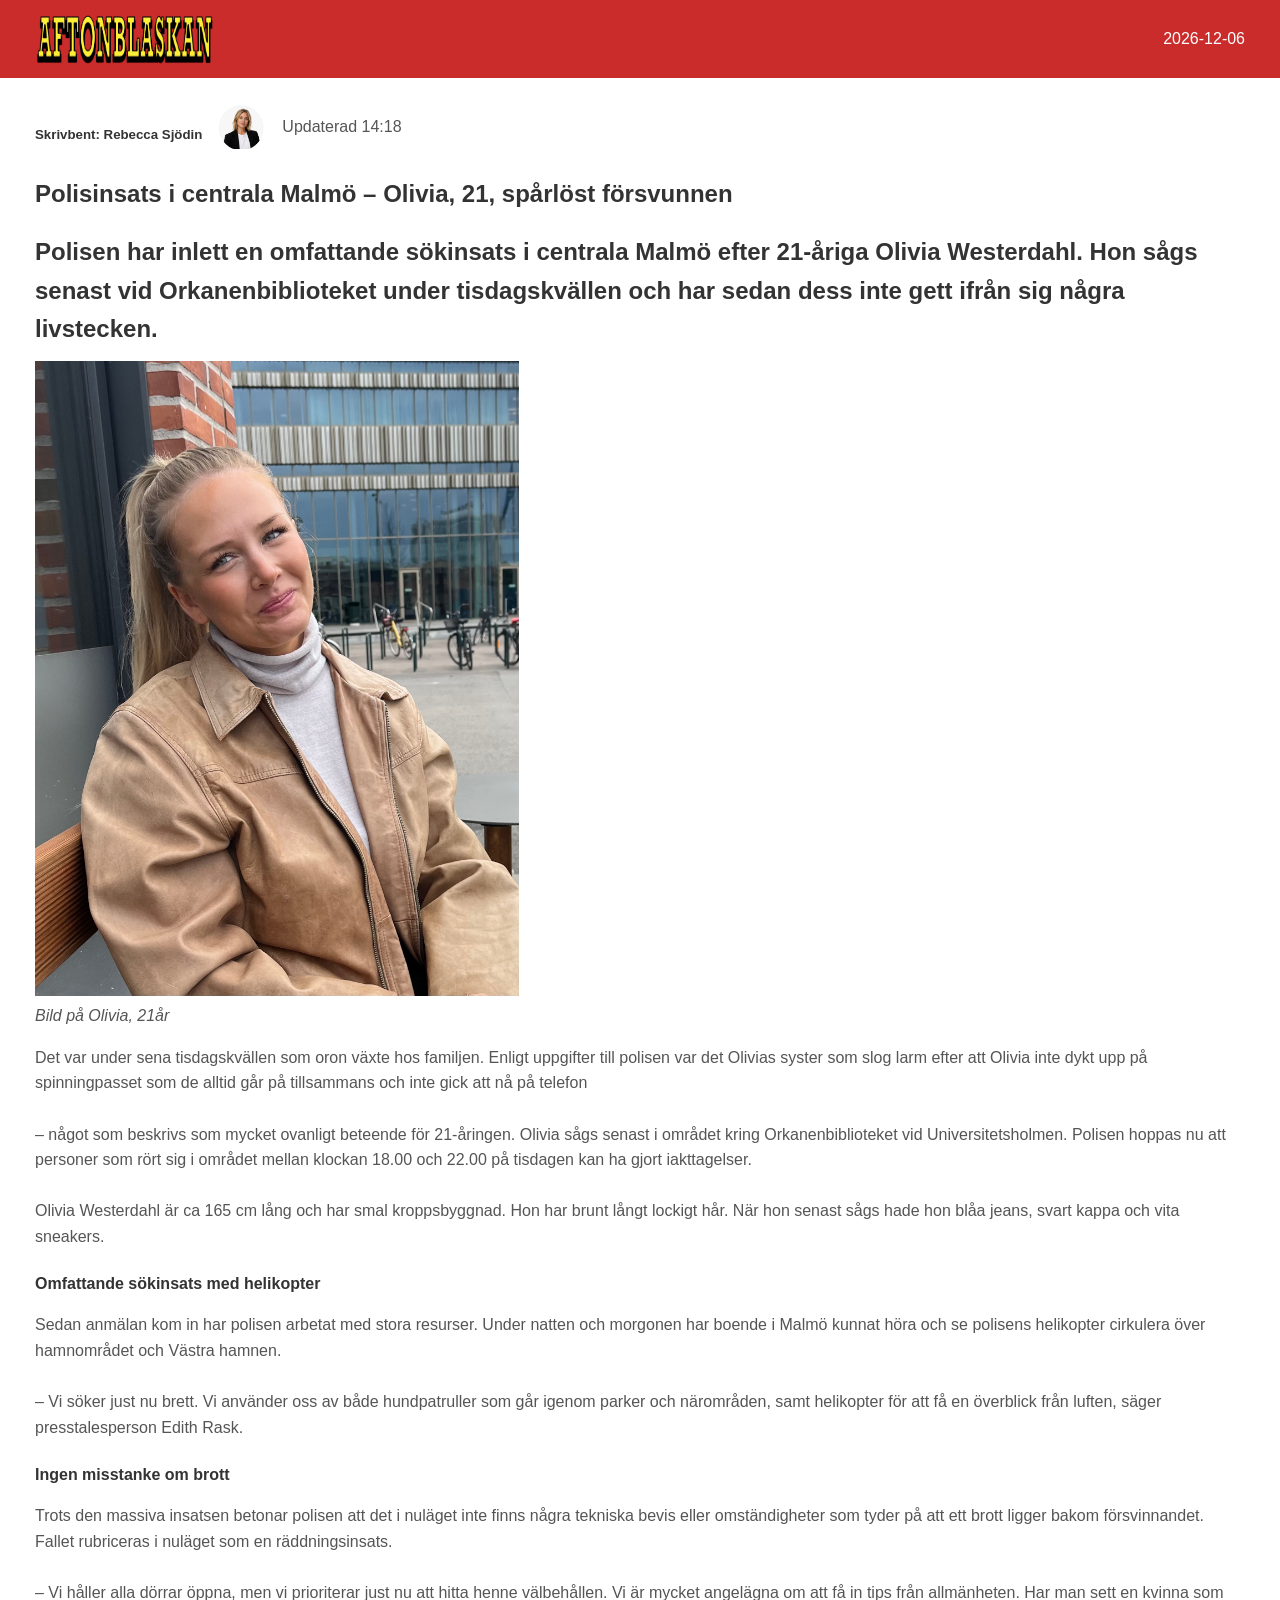
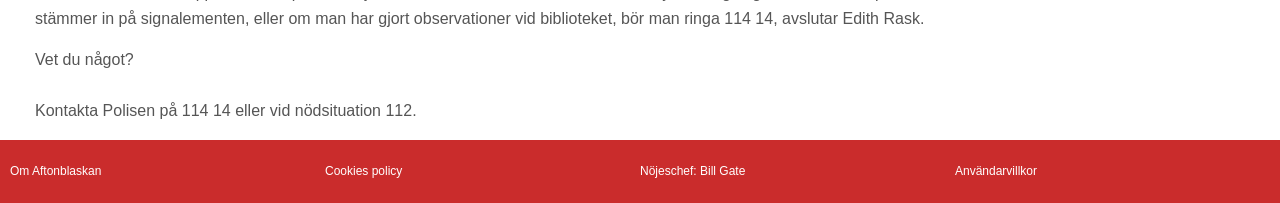
==== Artikel/index.html @ 8cd988d3 "." ====
<!DOCTYPE html>
<html lang="en">
<head>
    <meta charset="UTF-8">
    <meta name="viewport" content="width=device-width, initial-scale=1.0">
    <title>Document</title>
    <link rel="stylesheet" href="style.css">
</head>
<body>
    <article>
        <header>
            <img id="aftonblaskan"src="Till_Elias_v2.jpg" alt="">
            <p id="dateText">2026-05-22</p>
        </header>
        <div id="content">
            <div id="author">
                <h5>Skrivbent: Rebecca Sjödin</h5>
                <img id="authorPic"src="Cirkeljournalist.png">
                <p>Updaterad 14:18</p>
            </div>  
            <h1>Polisinsats i centrala Malmö – Olivia, 21, spårlöst försvunnen</h1>
            <h2>Polisen har inlett en omfattande sökinsats i centrala Malmö efter 21-åriga Olivia Westerdahl. Hon sågs senast vid Orkanenbiblioteket under tisdagskvällen och har sedan dess inte gett ifrån sig några livstecken.</h2>
            <img id="picOlivia" src="IMG_4658 2.jpg">
            <p id="picInfo">Bild på Olivia, 21år</p>
            <p>Det var under sena tisdagskvällen som oron växte hos familjen. Enligt uppgifter till polisen var det Olivias syster som slog larm efter att Olivia inte dykt upp på spinningpasset som de alltid går på tillsammans och inte gick att nå på telefon <br></br> – något som beskrivs som mycket ovanligt beteende för 21-åringen.
            Olivia sågs senast i området kring Orkanenbiblioteket vid Universitetsholmen. Polisen hoppas nu att personer som rört sig i området mellan klockan 18.00 och 22.00 på tisdagen kan ha gjort iakttagelser. <br></br>Olivia Westerdahl är ca 165 cm lång och har smal kroppsbyggnad. Hon har brunt långt lockigt hår. När hon senast sågs hade hon blåa jeans, svart kappa och vita sneakers. </p>
            <h4>Omfattande sökinsats med helikopter</h4>
            <p>Sedan anmälan kom in har polisen arbetat med stora resurser. Under natten och morgonen har boende i Malmö kunnat höra och se polisens helikopter cirkulera över hamnområdet och Västra hamnen.<br><br> – Vi söker just nu brett. Vi använder oss av både hundpatruller som går igenom parker och närområden, samt helikopter för att få en överblick från luften, säger presstalesperson Edith Rask.</p>
            <h4>Ingen misstanke om brott</h4>
            <p>Trots den massiva insatsen betonar polisen att det i nuläget inte finns några tekniska bevis eller omständigheter som tyder på att ett brott ligger bakom försvinnandet. Fallet rubriceras i nuläget som en räddningsinsats. <br></br> – Vi håller alla dörrar öppna, men vi prioriterar just nu att hitta henne välbehållen. Vi är mycket angelägna om att få in tips från allmänheten. Har man sett en kvinna som stämmer in på signalementen, eller om man har gjort observationer vid biblioteket, bör man ringa 114 14, avslutar Edith Rask.</p>
            <p>Vet du något? <br></br> Kontakta Polisen på 114 14 eller vid nödsituation 112.</p>
        </div>
        <footer>
            <p>Om Aftonblaskan</p>
            <p>Cookies policy</p>
            <p>Nöjeschef: Bill Gate</p>
            <p>Användarvillkor</p>
        </footer>
    </article>
    <script src="script.js"></script>
</body>
</html>
---- Artikel/style.css ----
:root {
    --heading-font: 'Arial', serif;
    --body-font: 'Arial', sans-serif;
    --heading-color: #333333;
    --body-color: #555555;
}
body {
    margin: 0;
}
  
h1, h2, h3, h4, h5, h6 {
    font-family: var(--heading-font);
    color: var(--heading-color);
    margin-bottom: 0.5em;
}
article {
    font-family: var(--body-font);
    color: var(--body-color);
    line-height: 1.6;
    margin: 0;
}
#content {
    padding: 0 35px;
}

header {
    color: white;
    background-color: #ca2c2c;
    display: flex;
    padding: 10px 35px;
    justify-content: space-between;

}
#aftonblaskan {
    width: 180px;
}

#author {
    display: flex;
    align-items: center;
    padding-top: 20px;
    gap: 10px;
}
#authorPic {
    width: 60px;
}
#picOlivia {
    width: 40%;
}
#picInfo {
    margin:0;
    font-style: italic;
    
}
footer {
    padding: 10px;
    background-color: #ca2c2c;
    display: grid;
    justify-content: center;
    grid-template-columns: repeat(auto-fit, minmax(100px, 1fr)); /* Dynamiska kolumner */
}
footer p {
    color: white;
    font-size: 12px;
}
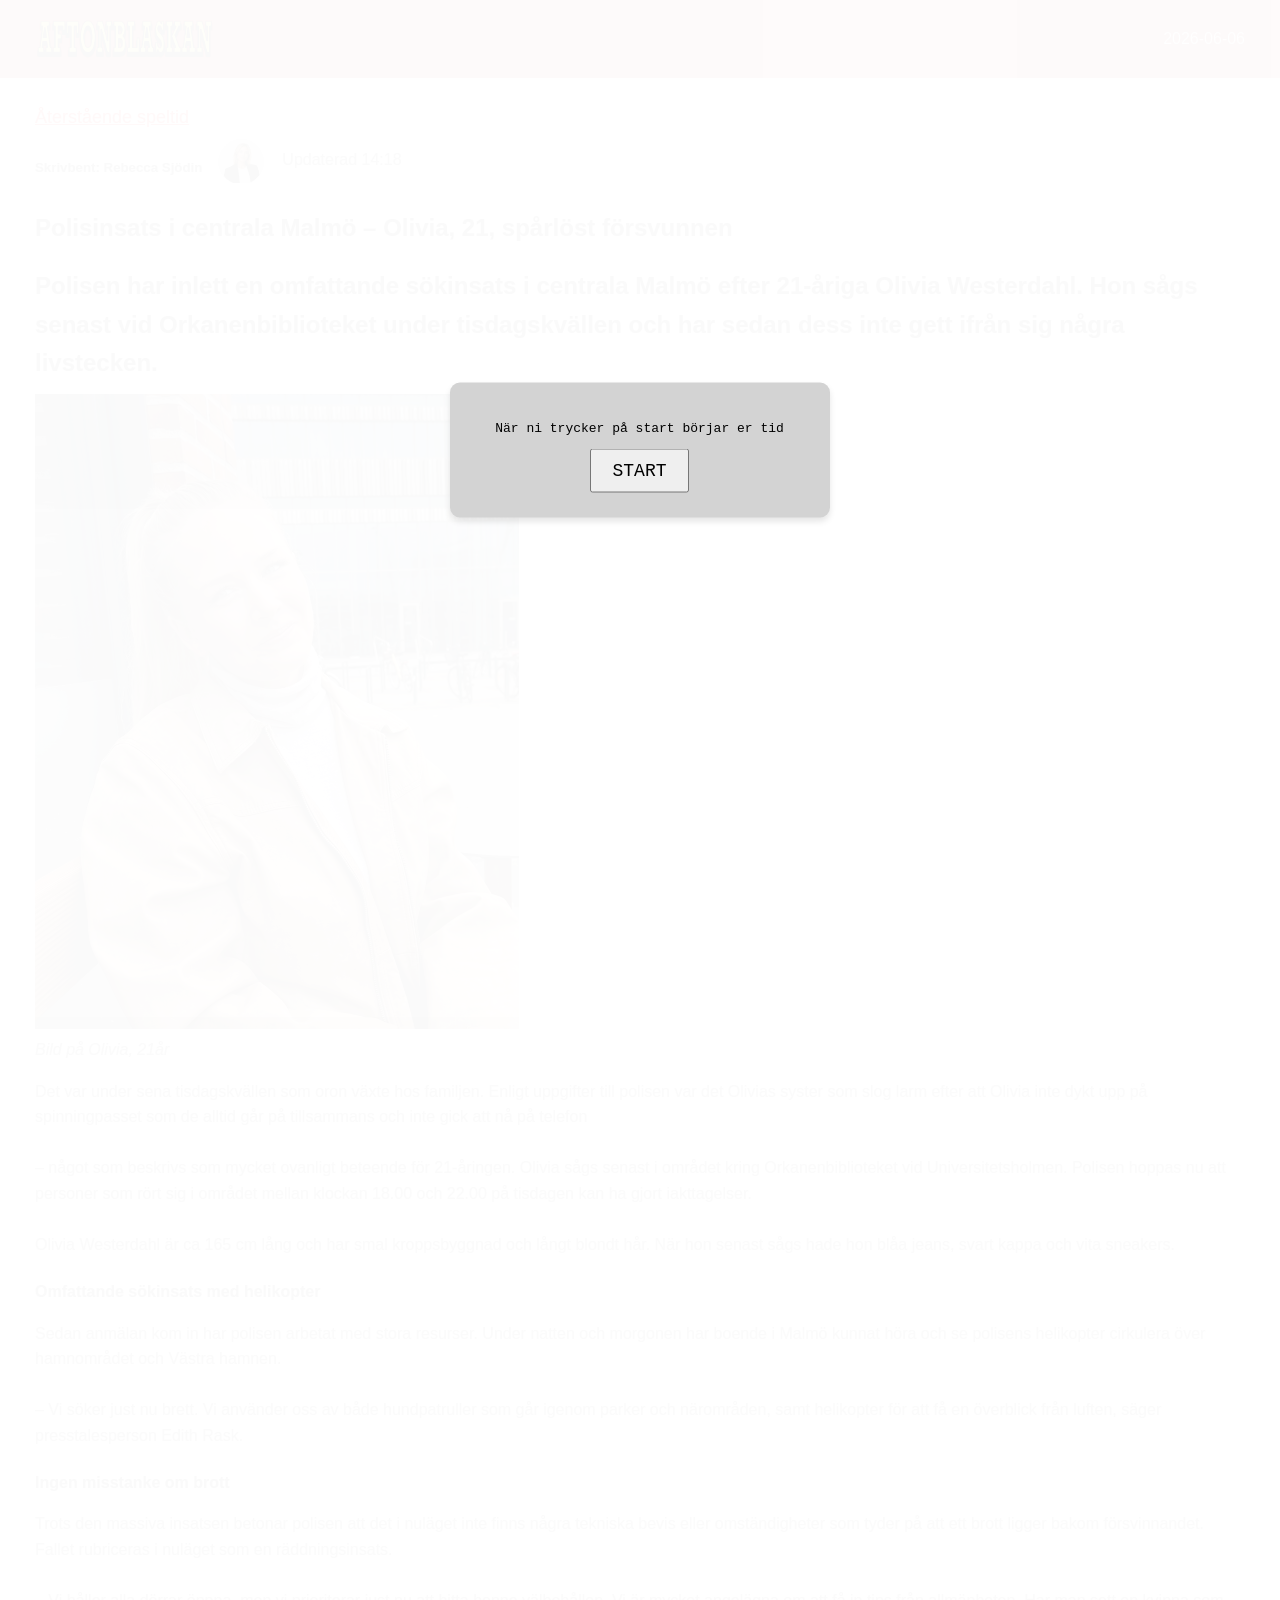
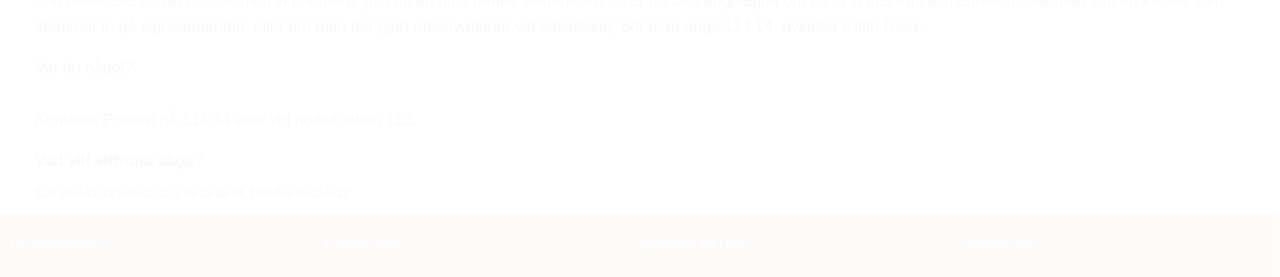
==== commit 9563ce41: "." ====
--- a/Artikel/index.html
+++ b/Artikel/index.html
@@ -3,16 +3,18 @@
 <head>
     <meta charset="UTF-8">
     <meta name="viewport" content="width=device-width, initial-scale=1.0">
-    <title>Document</title>
+    <meta name="format-detection" content="telephone=no">
+    <title>Artikel</title>
     <link rel="stylesheet" href="style.css">
 </head>
 <body>
     <article>
         <header>
             <img id="aftonblaskan"src="Till_Elias_v2.jpg" alt="">
-            <p id="dateText">2026-05-22</p>
+            <p>2026-06-06</p>
         </header>
         <div id="content">
+            <a href="https://railway-timer-production.up.railway.app/" target="_blank">Återstående speltid</a>
             <div id="author">
                 <h5>Skrivbent: Rebecca Sjödin</h5>
                 <img id="authorPic"src="Cirkeljournalist.png">
@@ -23,12 +25,15 @@
             <img id="picOlivia" src="IMG_4658 2.jpg">
             <p id="picInfo">Bild på Olivia, 21år</p>
             <p>Det var under sena tisdagskvällen som oron växte hos familjen. Enligt uppgifter till polisen var det Olivias syster som slog larm efter att Olivia inte dykt upp på spinningpasset som de alltid går på tillsammans och inte gick att nå på telefon <br></br> – något som beskrivs som mycket ovanligt beteende för 21-åringen.
-            Olivia sågs senast i området kring Orkanenbiblioteket vid Universitetsholmen. Polisen hoppas nu att personer som rört sig i området mellan klockan 18.00 och 22.00 på tisdagen kan ha gjort iakttagelser. <br></br>Olivia Westerdahl är ca 165 cm lång och har smal kroppsbyggnad. Hon har brunt långt lockigt hår. När hon senast sågs hade hon blåa jeans, svart kappa och vita sneakers. </p>
+            Olivia sågs senast i området kring Orkanenbiblioteket vid Universitetsholmen. Polisen hoppas nu att personer som rört sig i området mellan klockan 18.00 och 22.00 på tisdagen kan ha gjort iakttagelser. <br></br>Olivia Westerdahl är ca 165 cm lång och har smal kroppsbyggnad och långt blondt hår. När hon senast sågs hade hon blåa jeans, svart kappa och vita sneakers. </p>
             <h4>Omfattande sökinsats med helikopter</h4>
             <p>Sedan anmälan kom in har polisen arbetat med stora resurser. Under natten och morgonen har boende i Malmö kunnat höra och se polisens helikopter cirkulera över hamnområdet och Västra hamnen.<br><br> – Vi söker just nu brett. Vi använder oss av både hundpatruller som går igenom parker och närområden, samt helikopter för att få en överblick från luften, säger presstalesperson Edith Rask.</p>
             <h4>Ingen misstanke om brott</h4>
             <p>Trots den massiva insatsen betonar polisen att det i nuläget inte finns några tekniska bevis eller omständigheter som tyder på att ett brott ligger bakom försvinnandet. Fallet rubriceras i nuläget som en räddningsinsats. <br></br> – Vi håller alla dörrar öppna, men vi prioriterar just nu att hitta henne välbehållen. Vi är mycket angelägna om att få in tips från allmänheten. Har man sett en kvinna som stämmer in på signalementen, eller om man har gjort observationer vid biblioteket, bör man ringa 114 14, avslutar Edith Rask.</p>
             <p>Vet du något? <br></br> Kontakta Polisen på 114 14 eller vid nödsituation 112.</p>
+            <p class="goToV">Vad vill siffrona säga?</p>
+            <p class="goTo">7-27 20-9-12-12 8-25-12-12-1 19-11-29-14, 19-3-8-5-14-11-5-12</p>
+
         </div>
         <footer>
             <p>Om Aftonblaskan</p>
@@ -37,6 +42,12 @@
             <p>Användarvillkor</p>
         </footer>
     </article>
+    <span>
+        <p>När ni trycker på start börjar er tid</p>
+        <button>START</button>
+
+
+    </span>
     <script src="script.js"></script>
 </body>
 </html>
--- a/Artikel/style.css
+++ b/Artikel/style.css
@@ -18,6 +18,7 @@
     color: var(--body-color);
     line-height: 1.6;
     margin: 0;
+    opacity:0.02;
 }
 #content {
     padding: 0 35px;
@@ -29,6 +30,8 @@
     display: flex;
     padding: 10px 35px;
     justify-content: space-between;
+    align-items: center;
+    margin-bottom: 25px;
 
 }
 #aftonblaskan {
@@ -38,7 +41,6 @@
 #author {
     display: flex;
     align-items: center;
-    padding-top: 20px;
     gap: 10px;
 }
 #authorPic {
@@ -62,4 +64,46 @@
 footer p {
     color: white;
     font-size: 12px;
-}+}
+span {
+    font-family: monospace;
+    position: fixed;
+    top:50%;
+    left: 50%;
+    transform: translate(-50%, -50%); /* Justera för att centrera exakt */
+    background-color: lightgrey;
+    padding: 25px;
+    text-align: left;
+    width: 330px;
+    box-shadow: 0 4px 6px rgba(0, 0, 0, 0.1); /* Valfri skugga */
+    border-radius: 10px; /* Valfri rundning av hörn */
+    text-align: center;
+
+
+}
+span h2 {
+    margin: 0;
+}
+span button {
+    padding: 10px 20px;
+    font-size: 18px;
+    font-family: monospace;
+
+}
+.importantMess {
+    color: red;
+}
+a {
+    color: red;
+    font-size: 18px;
+}
+.goToV {
+    margin-bottom: 0px;
+    font-size: 16px;
+    font-weight: bold;
+}
+.goTo {
+    font-weight: bold;
+    font-size: 11px;
+}
+
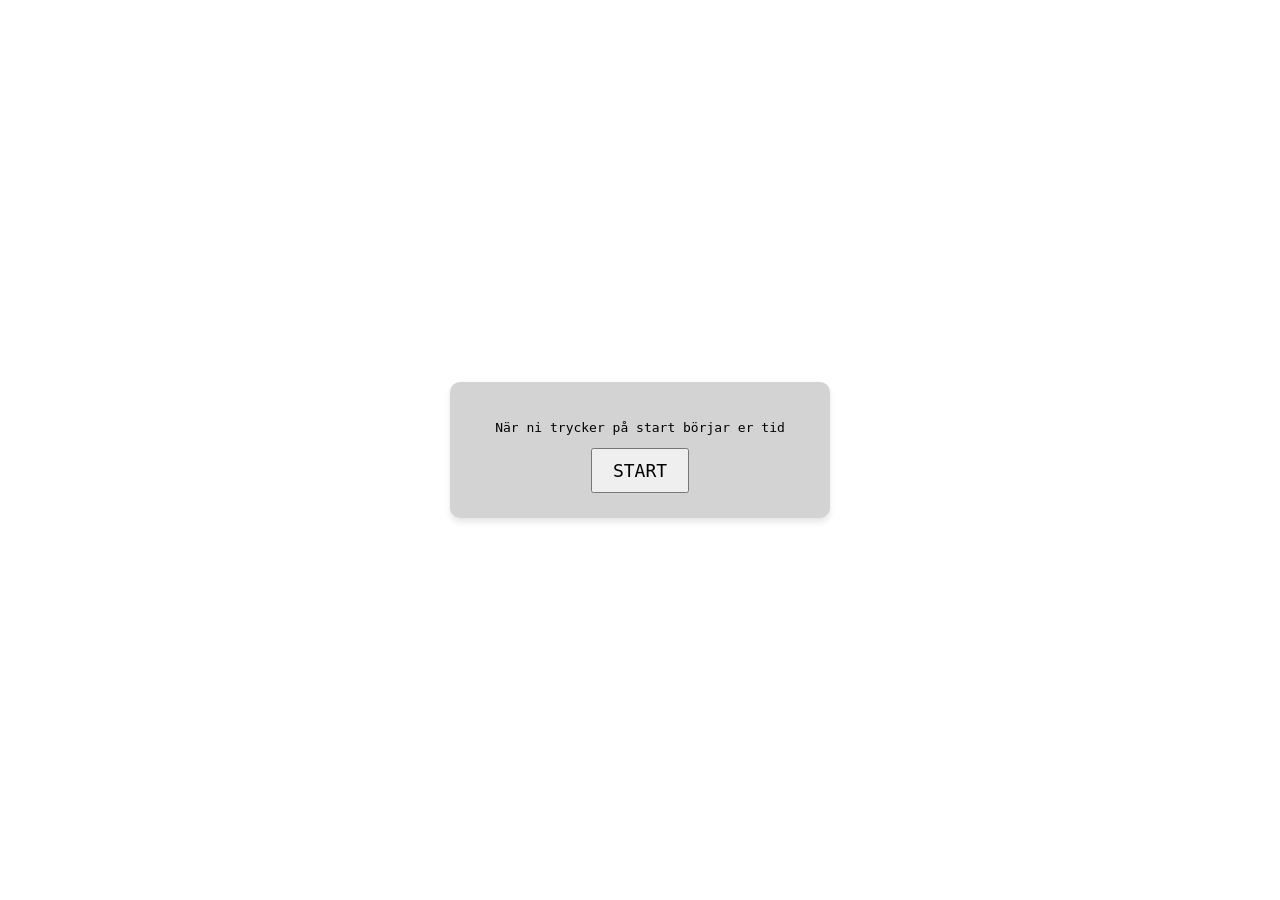
==== commit d795da46: "ny artikel och knapp för sig" ====
--- a/Artikel/index.html
+++ b/Artikel/index.html
@@ -8,40 +8,6 @@
     <link rel="stylesheet" href="style.css">
 </head>
 <body>
-    <article>
-        <header>
-            <img id="aftonblaskan"src="Till_Elias_v2.jpg" alt="">
-            <p>2026-06-06</p>
-        </header>
-        <div id="content">
-            <a href="https://railway-timer-production.up.railway.app/" target="_blank">Återstående speltid</a>
-            <div id="author">
-                <h5>Skrivbent: Rebecca Sjödin</h5>
-                <img id="authorPic"src="Cirkeljournalist.png">
-                <p>Updaterad 14:18</p>
-            </div>  
-            <h1>Polisinsats i centrala Malmö – Olivia, 21, spårlöst försvunnen</h1>
-            <h2>Polisen har inlett en omfattande sökinsats i centrala Malmö efter 21-åriga Olivia Westerdahl. Hon sågs senast vid Orkanenbiblioteket under tisdagskvällen och har sedan dess inte gett ifrån sig några livstecken.</h2>
-            <img id="picOlivia" src="IMG_4658 2.jpg">
-            <p id="picInfo">Bild på Olivia, 21år</p>
-            <p>Det var under sena tisdagskvällen som oron växte hos familjen. Enligt uppgifter till polisen var det Olivias syster som slog larm efter att Olivia inte dykt upp på spinningpasset som de alltid går på tillsammans och inte gick att nå på telefon <br></br> – något som beskrivs som mycket ovanligt beteende för 21-åringen.
-            Olivia sågs senast i området kring Orkanenbiblioteket vid Universitetsholmen. Polisen hoppas nu att personer som rört sig i området mellan klockan 18.00 och 22.00 på tisdagen kan ha gjort iakttagelser. <br></br>Olivia Westerdahl är ca 165 cm lång och har smal kroppsbyggnad och långt blondt hår. När hon senast sågs hade hon blåa jeans, svart kappa och vita sneakers. </p>
-            <h4>Omfattande sökinsats med helikopter</h4>
-            <p>Sedan anmälan kom in har polisen arbetat med stora resurser. Under natten och morgonen har boende i Malmö kunnat höra och se polisens helikopter cirkulera över hamnområdet och Västra hamnen.<br><br> – Vi söker just nu brett. Vi använder oss av både hundpatruller som går igenom parker och närområden, samt helikopter för att få en överblick från luften, säger presstalesperson Edith Rask.</p>
-            <h4>Ingen misstanke om brott</h4>
-            <p>Trots den massiva insatsen betonar polisen att det i nuläget inte finns några tekniska bevis eller omständigheter som tyder på att ett brott ligger bakom försvinnandet. Fallet rubriceras i nuläget som en räddningsinsats. <br></br> – Vi håller alla dörrar öppna, men vi prioriterar just nu att hitta henne välbehållen. Vi är mycket angelägna om att få in tips från allmänheten. Har man sett en kvinna som stämmer in på signalementen, eller om man har gjort observationer vid biblioteket, bör man ringa 114 14, avslutar Edith Rask.</p>
-            <p>Vet du något? <br></br> Kontakta Polisen på 114 14 eller vid nödsituation 112.</p>
-            <p class="goToV">Vad vill siffrona säga?</p>
-            <p class="goTo">7-27 20-9-12-12 8-25-12-12-1 19-11-29-14, 19-3-8-5-14-11-5-12</p>
-
-        </div>
-        <footer>
-            <p>Om Aftonblaskan</p>
-            <p>Cookies policy</p>
-            <p>Nöjeschef: Bill Gate</p>
-            <p>Användarvillkor</p>
-        </footer>
-    </article>
     <span>
         <p>När ni trycker på start börjar er tid</p>
         <button>START</button>
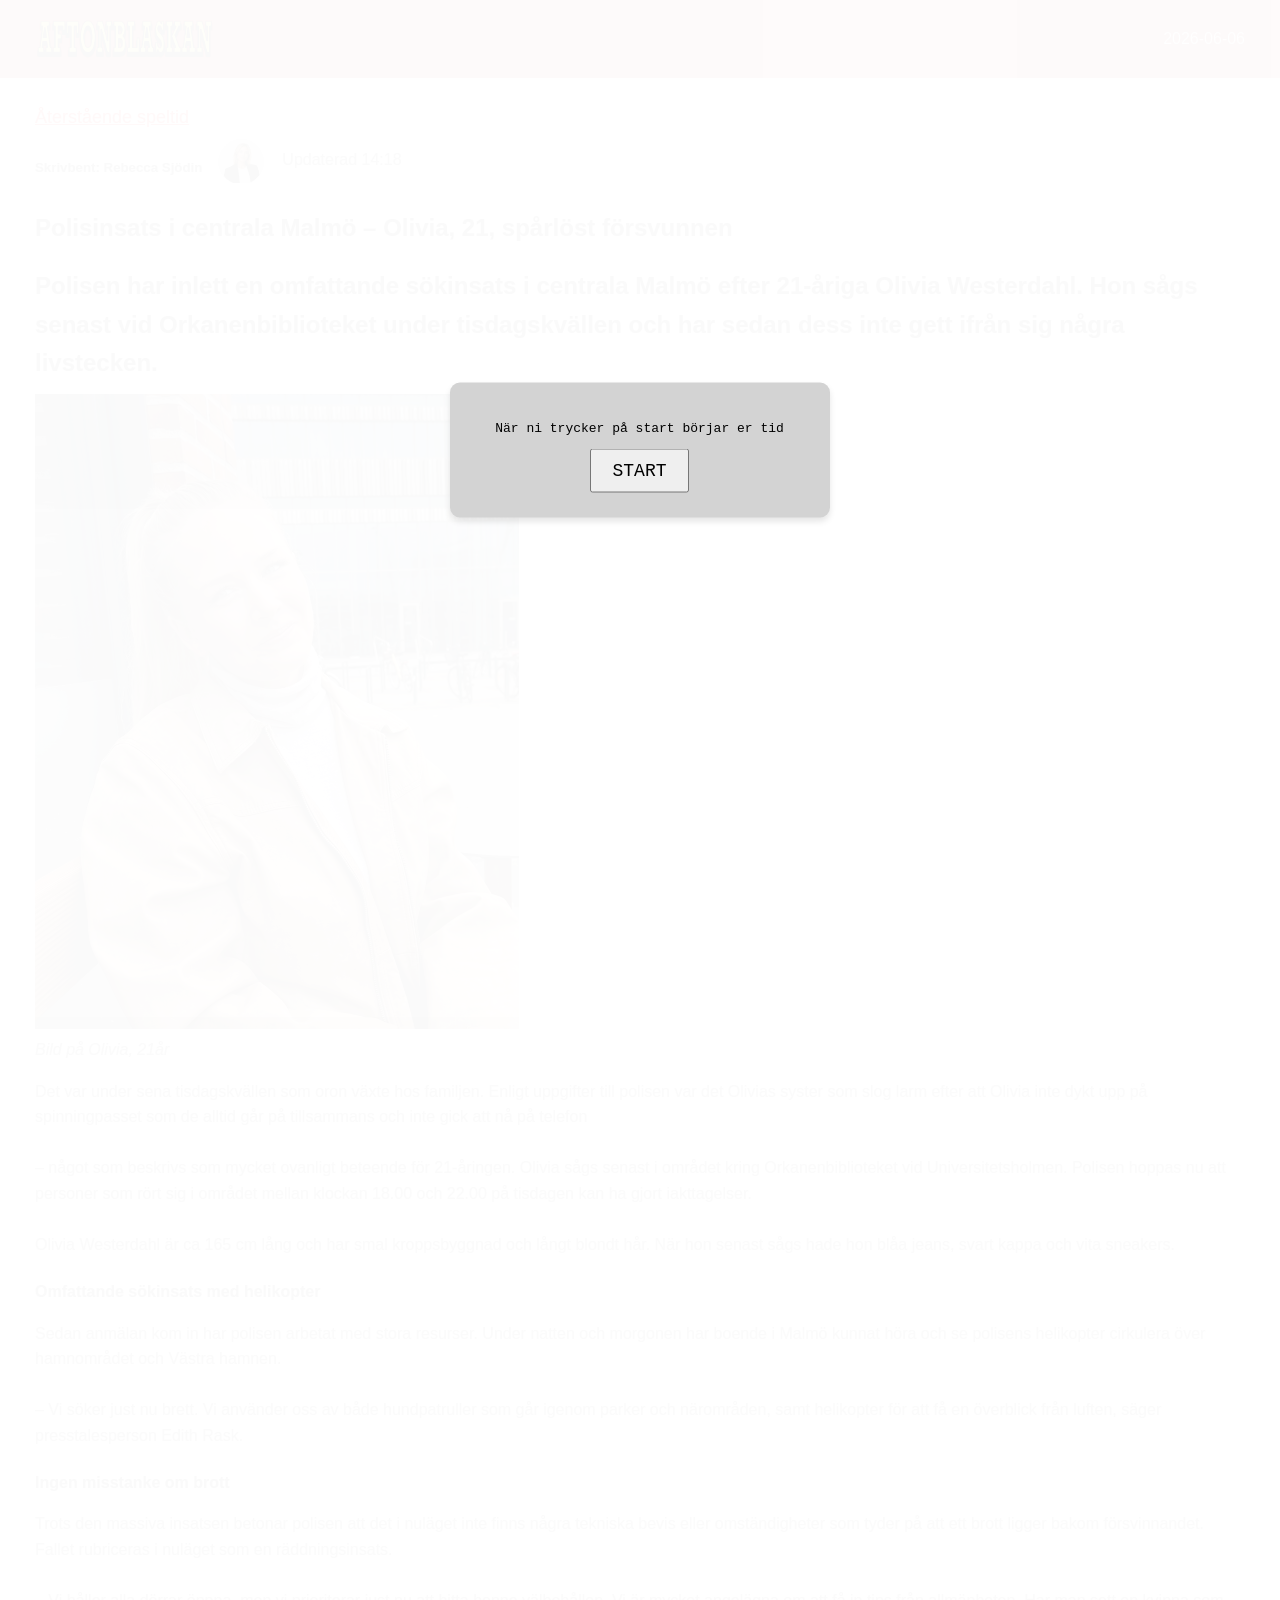
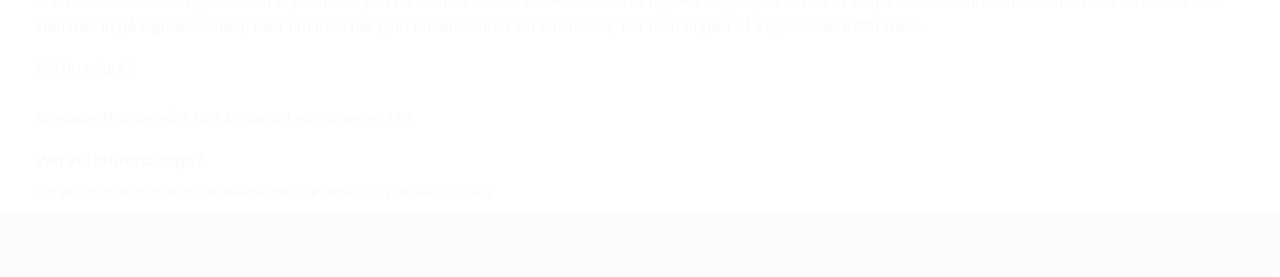
==== commit e8d304c9: "." ====
--- a/Artikel/index.html
+++ b/Artikel/index.html
@@ -8,6 +8,40 @@
     <link rel="stylesheet" href="style.css">
 </head>
 <body>
+    <article>
+        <header>
+            <img id="aftonblaskan"src="Till_Elias_v2.jpg" alt="">
+            <p>2026-06-06</p>
+        </header>
+        <div id="content">
+            <a href="https://railway-timer-production.up.railway.app/" target="_blank">Återstående speltid</a>
+            <div id="author">
+                <h5>Skrivbent: Rebecca Sjödin</h5>
+                <img id="authorPic"src="Cirkeljournalist.png">
+                <p>Updaterad 14:18</p>
+            </div>  
+            <h1>Polisinsats i centrala Malmö – Olivia, 21, spårlöst försvunnen</h1>
+            <h2>Polisen har inlett en omfattande sökinsats i centrala Malmö efter 21-åriga Olivia Westerdahl. Hon sågs senast vid Orkanenbiblioteket under tisdagskvällen och har sedan dess inte gett ifrån sig några livstecken.</h2>
+            <img id="picOlivia" src="IMG_4658 2.jpg">
+            <p id="picInfo">Bild på Olivia, 21år</p>
+            <p>Det var under sena tisdagskvällen som oron växte hos familjen. Enligt uppgifter till polisen var det Olivias syster som slog larm efter att Olivia inte dykt upp på spinningpasset som de alltid går på tillsammans och inte gick att nå på telefon <br></br> – något som beskrivs som mycket ovanligt beteende för 21-åringen.
+            Olivia sågs senast i området kring Orkanenbiblioteket vid Universitetsholmen. Polisen hoppas nu att personer som rört sig i området mellan klockan 18.00 och 22.00 på tisdagen kan ha gjort iakttagelser. <br></br>Olivia Westerdahl är ca 165 cm lång och har smal kroppsbyggnad och långt blondt hår. När hon senast sågs hade hon blåa jeans, svart kappa och vita sneakers. </p>
+            <h4>Omfattande sökinsats med helikopter</h4>
+            <p>Sedan anmälan kom in har polisen arbetat med stora resurser. Under natten och morgonen har boende i Malmö kunnat höra och se polisens helikopter cirkulera över hamnområdet och Västra hamnen.<br><br> – Vi söker just nu brett. Vi använder oss av både hundpatruller som går igenom parker och närområden, samt helikopter för att få en överblick från luften, säger presstalesperson Edith Rask.</p>
+            <h4>Ingen misstanke om brott</h4>
+            <p>Trots den massiva insatsen betonar polisen att det i nuläget inte finns några tekniska bevis eller omständigheter som tyder på att ett brott ligger bakom försvinnandet. Fallet rubriceras i nuläget som en räddningsinsats. <br></br> – Vi håller alla dörrar öppna, men vi prioriterar just nu att hitta henne välbehållen. Vi är mycket angelägna om att få in tips från allmänheten. Har man sett en kvinna som stämmer in på signalementen, eller om man har gjort observationer vid biblioteket, bör man ringa 114 14, avslutar Edith Rask.</p>
+            <p>Vet du något? <br></br> Kontakta Polisen på 114 14 eller vid nödsituation 112.</p>
+            <p class="goToV">Vad vill siffrona säga?</p>
+            <p class="goTo">7-27 20-9-12-12 19-11-21-14-12-9-20-20-5-18-1-20-21-18 - 8-25-12-12-1 19-3-8-5-14-11-5-12</p>
+
+        </div>
+        <footer>
+            <p>Om Aftonblaskan</p>
+            <p>Cookies policy</p>
+            <p>Nöjeschef: Bill Gate</p>
+            <p>Användarvillkor</p>
+        </footer>
+    </article>
     <span>
         <p>När ni trycker på start börjar er tid</p>
         <button>START</button>
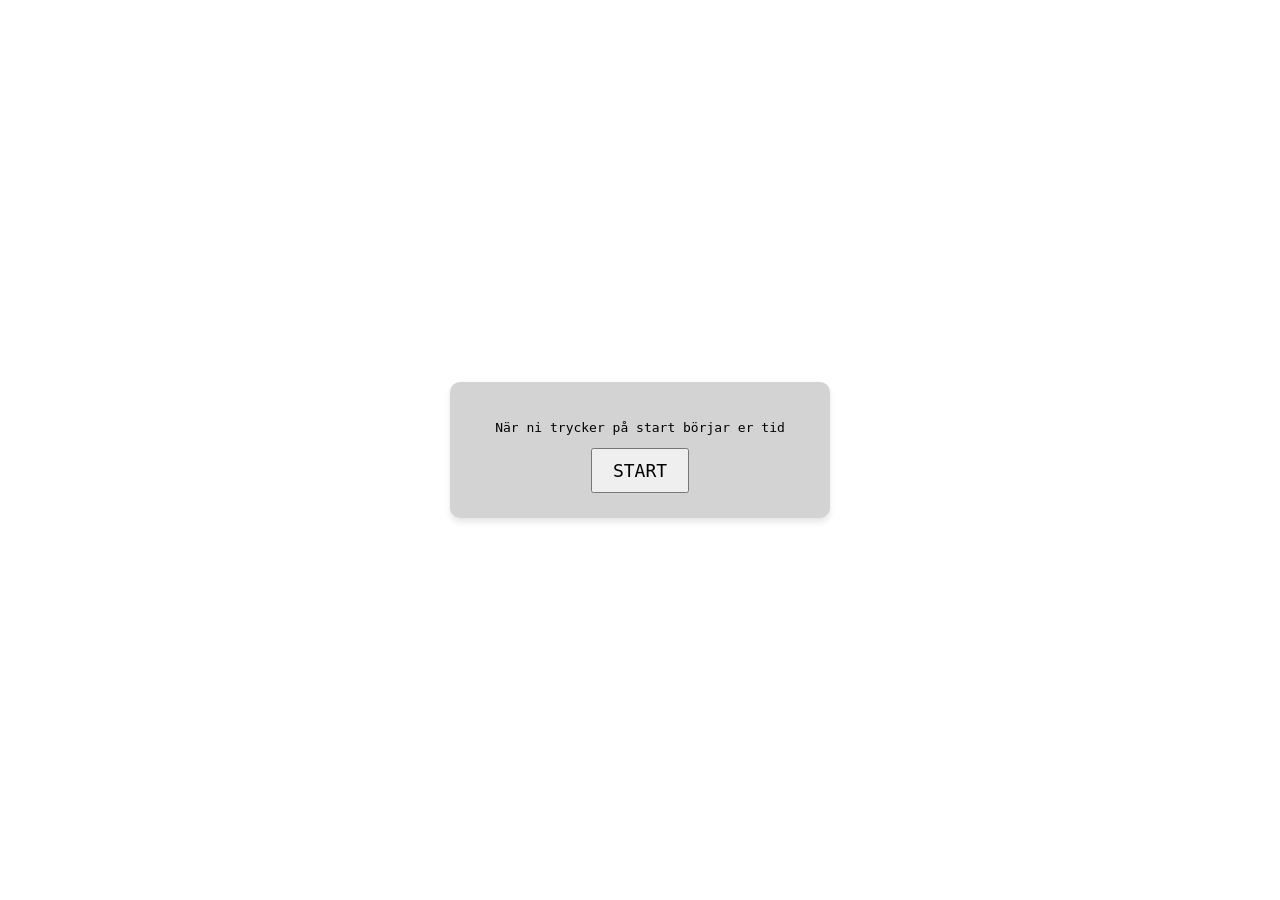
==== commit 14daca7b: "Merge branch 'main' of https://github.com/SnydenHjelm2/Crossmedia-Projekt" ====
--- a/Artikel/index.html
+++ b/Artikel/index.html
@@ -8,40 +8,6 @@
     <link rel="stylesheet" href="style.css">
 </head>
 <body>
-    <article>
-        <header>
-            <img id="aftonblaskan"src="Till_Elias_v2.jpg" alt="">
-            <p>2026-06-06</p>
-        </header>
-        <div id="content">
-            <a href="https://railway-timer-production.up.railway.app/" target="_blank">Återstående speltid</a>
-            <div id="author">
-                <h5>Skrivbent: Rebecca Sjödin</h5>
-                <img id="authorPic"src="Cirkeljournalist.png">
-                <p>Updaterad 14:18</p>
-            </div>  
-            <h1>Polisinsats i centrala Malmö – Olivia, 21, spårlöst försvunnen</h1>
-            <h2>Polisen har inlett en omfattande sökinsats i centrala Malmö efter 21-åriga Olivia Westerdahl. Hon sågs senast vid Orkanenbiblioteket under tisdagskvällen och har sedan dess inte gett ifrån sig några livstecken.</h2>
-            <img id="picOlivia" src="IMG_4658 2.jpg">
-            <p id="picInfo">Bild på Olivia, 21år</p>
-            <p>Det var under sena tisdagskvällen som oron växte hos familjen. Enligt uppgifter till polisen var det Olivias syster som slog larm efter att Olivia inte dykt upp på spinningpasset som de alltid går på tillsammans och inte gick att nå på telefon <br></br> – något som beskrivs som mycket ovanligt beteende för 21-åringen.
-            Olivia sågs senast i området kring Orkanenbiblioteket vid Universitetsholmen. Polisen hoppas nu att personer som rört sig i området mellan klockan 18.00 och 22.00 på tisdagen kan ha gjort iakttagelser. <br></br>Olivia Westerdahl är ca 165 cm lång och har smal kroppsbyggnad och långt blondt hår. När hon senast sågs hade hon blåa jeans, svart kappa och vita sneakers. </p>
-            <h4>Omfattande sökinsats med helikopter</h4>
-            <p>Sedan anmälan kom in har polisen arbetat med stora resurser. Under natten och morgonen har boende i Malmö kunnat höra och se polisens helikopter cirkulera över hamnområdet och Västra hamnen.<br><br> – Vi söker just nu brett. Vi använder oss av både hundpatruller som går igenom parker och närområden, samt helikopter för att få en överblick från luften, säger presstalesperson Edith Rask.</p>
-            <h4>Ingen misstanke om brott</h4>
-            <p>Trots den massiva insatsen betonar polisen att det i nuläget inte finns några tekniska bevis eller omständigheter som tyder på att ett brott ligger bakom försvinnandet. Fallet rubriceras i nuläget som en räddningsinsats. <br></br> – Vi håller alla dörrar öppna, men vi prioriterar just nu att hitta henne välbehållen. Vi är mycket angelägna om att få in tips från allmänheten. Har man sett en kvinna som stämmer in på signalementen, eller om man har gjort observationer vid biblioteket, bör man ringa 114 14, avslutar Edith Rask.</p>
-            <p>Vet du något? <br></br> Kontakta Polisen på 114 14 eller vid nödsituation 112.</p>
-            <p class="goToV">Vad vill siffrona säga?</p>
-            <p class="goTo">7-27 20-9-12-12 19-11-21-14-12-9-20-20-5-18-1-20-21-18 - 8-25-12-12-1 19-3-8-5-14-11-5-12</p>
-
-        </div>
-        <footer>
-            <p>Om Aftonblaskan</p>
-            <p>Cookies policy</p>
-            <p>Nöjeschef: Bill Gate</p>
-            <p>Användarvillkor</p>
-        </footer>
-    </article>
     <span>
         <p>När ni trycker på start börjar er tid</p>
         <button>START</button>
